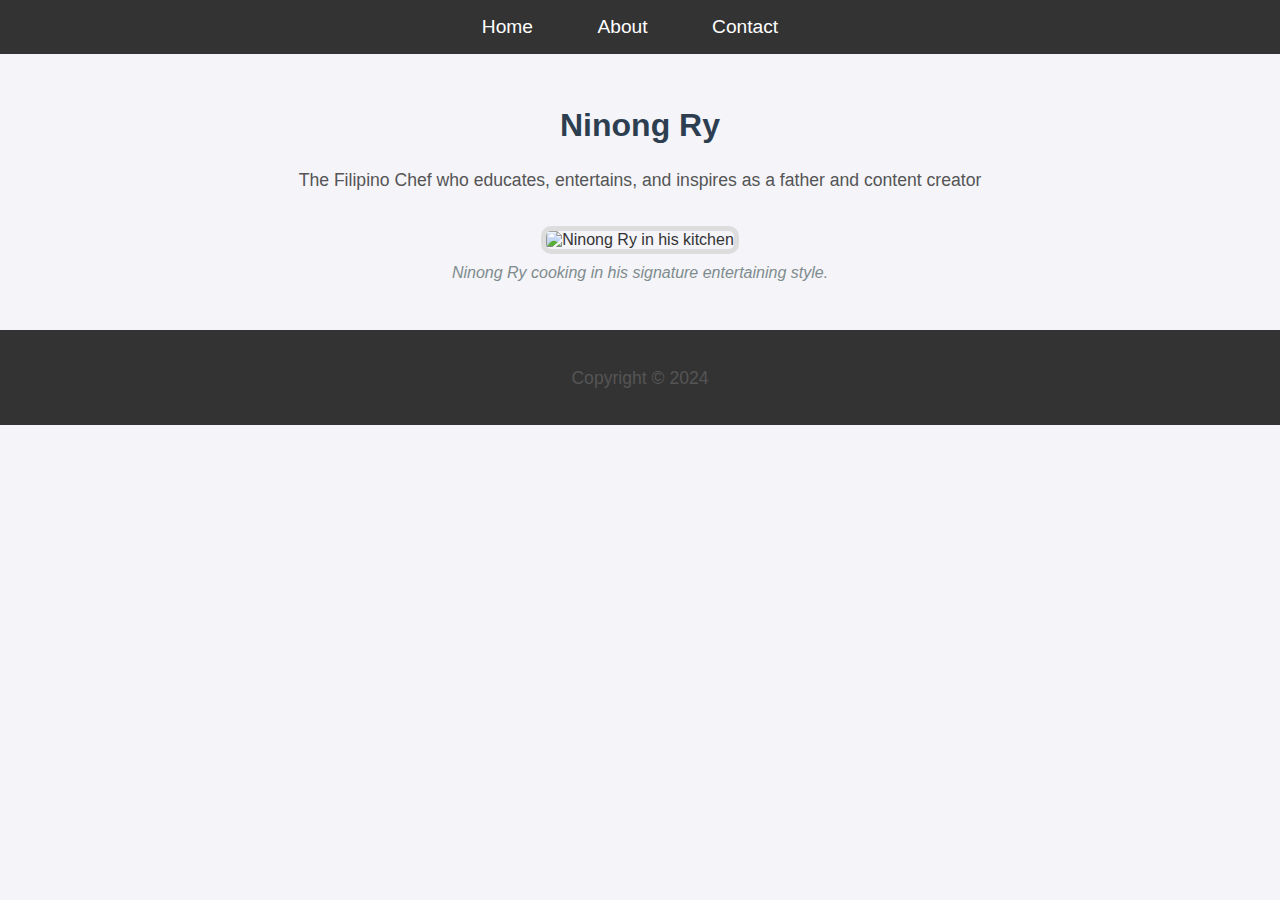
==== index.html @ 15dde17b "Add files via upload" ====
<!DOCTYPE html>
<html lang="en">
<head>
    <meta charset="UTF-8">
    <meta name="viewport" content="width=device-width, initial-scale=1.0">
    <title>Tribute to Ninong Ry</title>
    <link rel="stylesheet" href="css/style.css">
</head>
<body>
    <nav>
        <ul>
            <li><a href="index.html">Home</a></li>
            <li><a href="about.html">About</a></li>
            <li><a href="contact.html">Contact</a></li>
        </ul>
    </nav>

    <main id="main">
        <h1 id="title">Ninong Ry</h1>
        <p>The Filipino Chef who educates, entertains, and inspires as a father and content creator</p>
        <figure id="img-div">
            <img id="image" src="laning.jpg" alt="Ninong Ry in his kitchen" width="50%" height="100%">
            <figcaption id="img-caption">Ninong Ry cooking in his signature entertaining style.</figcaption>
        </figure>
    </main>

    <footer>
        <p>Copyright &copy; 2024</p>
    </footer>
</body>
</html>
---- css/style.css ----
body {
    font-family: 'Arial', sans-serif;
    margin: 0;
    padding: 0;
    background-color: #f4f4f9;
    color: #333;
}


#hero {
    background-color: #3498db; 
    padding: 2rem;
    text-align: center; 
}


nav {
    background-color: #333;
    padding: 1rem;
}

nav ul {
    list-style-type: none;
    margin: 0;
    padding: 0;
    text-align: center;
}

nav ul li {
    display: inline;
    margin-right: 20px;
}

nav ul li a {
    color: #fff;
    text-decoration: none;
    font-size: 1.2rem;
    padding: 10px 20px;
    border-radius: 5px;
    transition: background-color 0.3s ease;
}

nav ul li a:hover {
    background-color: #575757;
}


main {
    padding: 2rem;
    max-width: 1200px;
    margin: 0 auto;
}

h1, h2 {
    color: #2c3e50;
    text-align: center;
}

p {
    text-align: center;
}


#img-div {
    text-align: center;
    margin-top: 2rem;
}

#image {
    max-width: 100%; 
    height: auto; 
    border: 5px solid #ddd;
    border-radius: 10px;
}


#img-caption {
    margin-top: 10px;
    font-style: italic;
    color: #7f8c8d;
}


#tribute-info {
    background-color: #fff;
    padding: 2rem;
    border-radius: 10px;
    box-shadow: 0 4px 8px rgba(0, 0, 0, 0.1);
    margin: 2rem 0;
}

p {
    font-size: 1.1rem;
    line-height: 1.6;
    color: #555;
}


#timeline {
    margin: 2rem 0;
    padding: 1rem;
    background-color: #fff;
    border-radius: 10px;
    box-shadow: 0 4px 8px rgba(0, 0, 0, 0.1);
}

#timeline ul {
    list-style-type: none; 
    padding: 0; 
}

#timeline li {
    margin-bottom: 15px; 
    font-size: 1.1rem; 
}

#timeline li ul {
    padding-left: 20px; /
}

#timeline li ul li {
    margin-bottom: 5px; 
}


footer {
    background-color: #333;
    color: #fff;
    text-align: center;
    padding: 1rem 0;
    position: relative;
    bottom: 0;
    width: 100%;
}

#contact-info ul {
    list-style-type: none;
    padding: 0;
}

#contact-info ul li {
    margin: 0.5rem 0;
}

#contact-info a {
    color: #3498db;
    text-decoration: none;
}

#contact-info a:hover {
    text-decoration: underline;
}
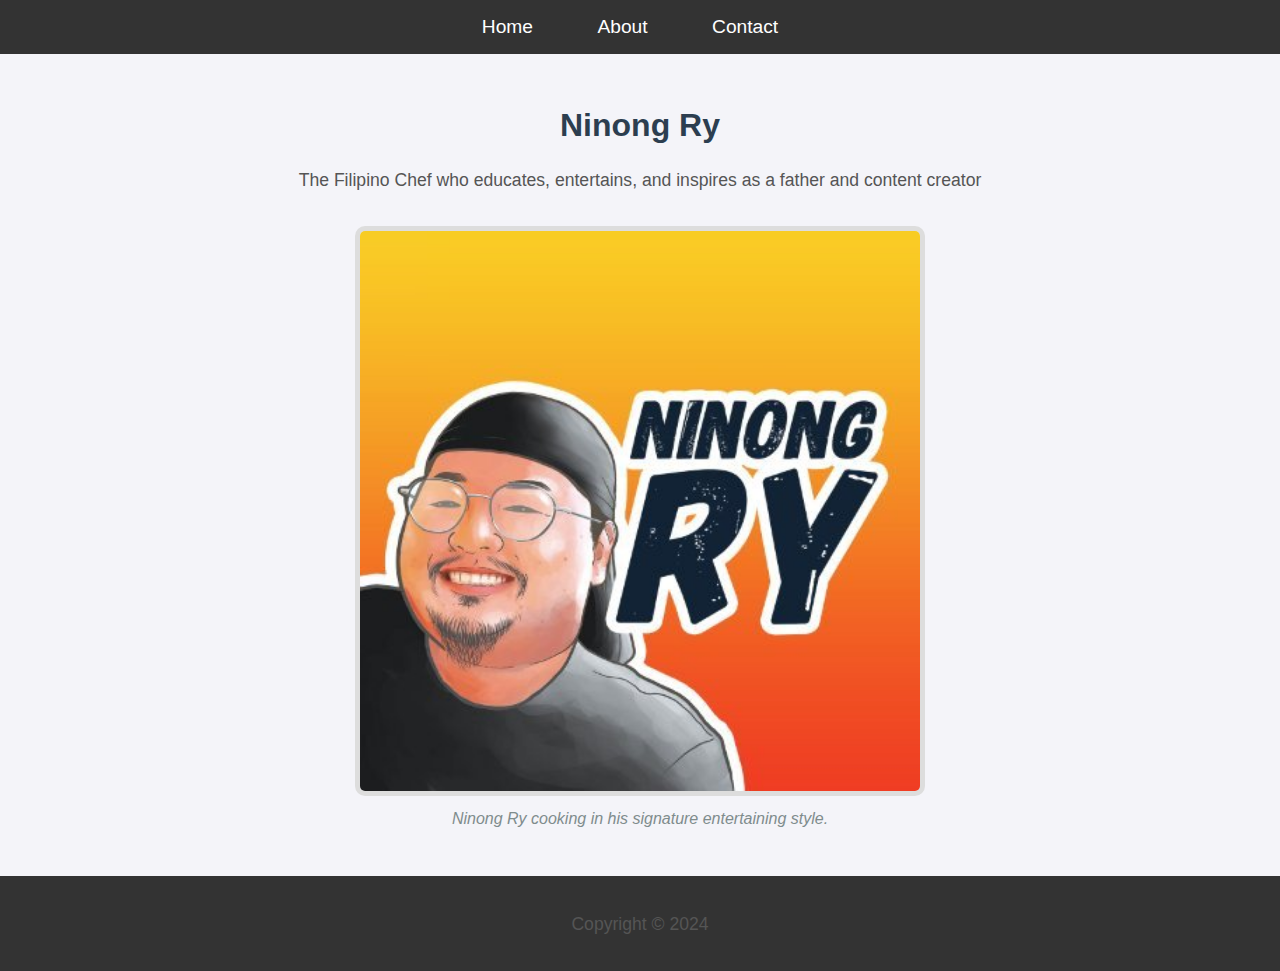
==== commit e53da980: "Update index.html" ====
--- a/index.html
+++ b/index.html
@@ -19,7 +19,7 @@
         <h1 id="title">Ninong Ry</h1>
         <p>The Filipino Chef who educates, entertains, and inspires as a father and content creator</p>
         <figure id="img-div">
-            <img id="image" src="laning.jpg" alt="Ninong Ry in his kitchen" width="50%" height="100%">
+            <img id="image" src="img/laning.jpg" alt="Ninong Ry in his kitchen" width="50%" height="100%">
             <figcaption id="img-caption">Ninong Ry cooking in his signature entertaining style.</figcaption>
         </figure>
     </main>
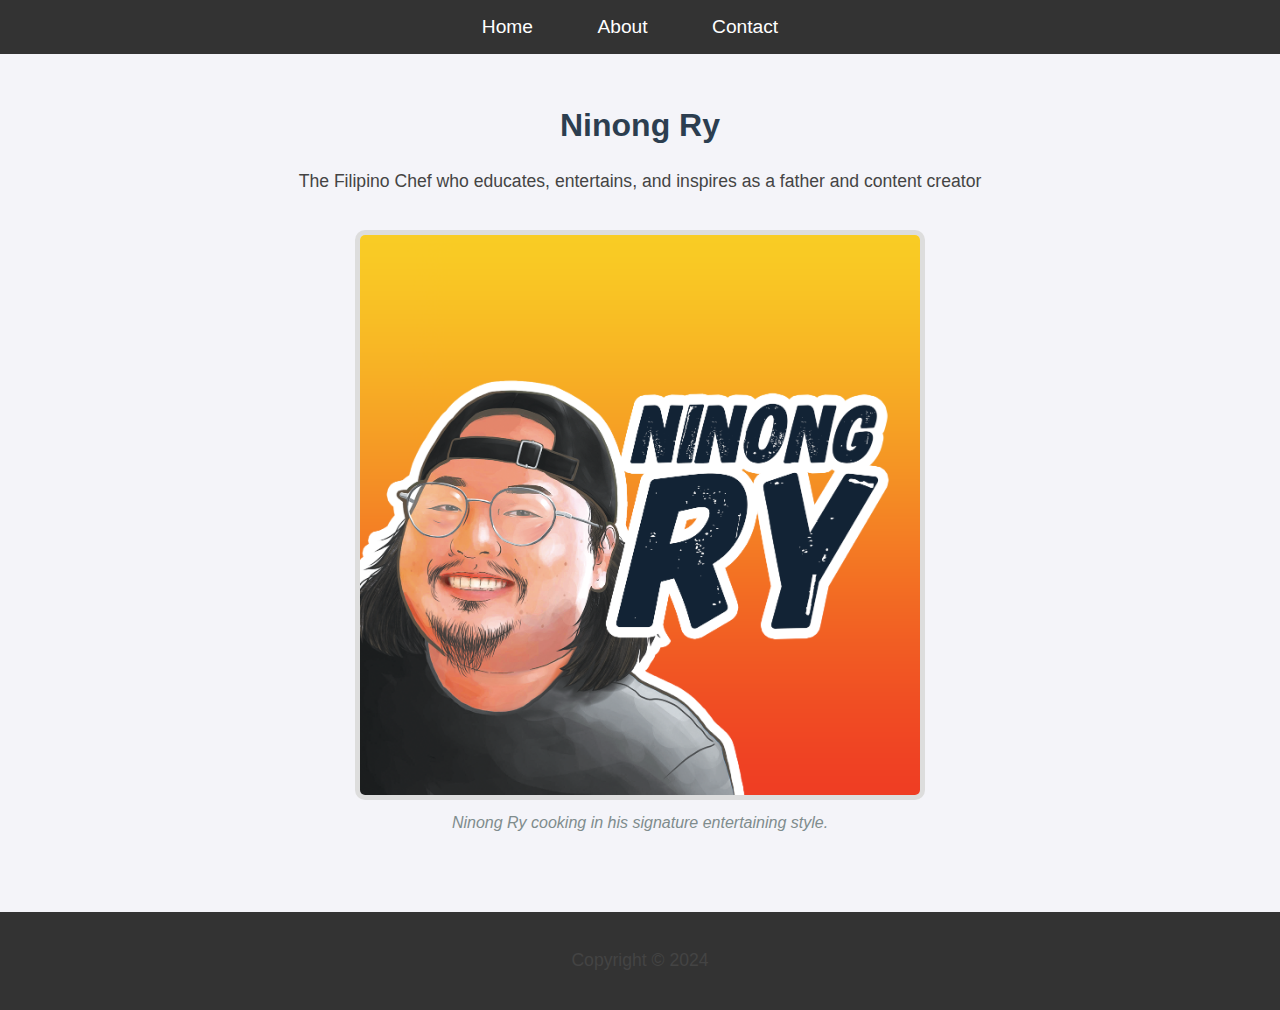
==== commit 1454c6c3: "amn" ====
--- a/index.html
+++ b/index.html
@@ -19,12 +19,12 @@
         <h1 id="title">Ninong Ry</h1>
         <p>The Filipino Chef who educates, entertains, and inspires as a father and content creator</p>
         <figure id="img-div">
-            <img id="image" src="img/laning.jpg" alt="Ninong Ry in his kitchen" width="50%" height="100%">
+            <img id="image" src="img/laning.png" alt="Ninong Ry in his kitchen" width="50%" height="100%">
             <figcaption id="img-caption">Ninong Ry cooking in his signature entertaining style.</figcaption>
         </figure>
     </main>
 
-    <footer>
+    <footer id="s1">
         <p>Copyright &copy; 2024</p>
     </footer>
 </body>
--- a/css/style.css
+++ b/css/style.css
@@ -1,4 +1,3 @@
-
 body {
     font-family: 'Arial', sans-serif;
     margin: 0;
@@ -7,13 +6,15 @@
     color: #333;
 }
 
-
 #hero {
     background-color: #3498db; 
-    padding: 2rem;
+    display: flex;
+    align-items: center;
+    justify-content: center;
+    flex-direction: column;
+    padding: 4rem 2rem; 
     text-align: center; 
 }
-
 
 nav {
     background-color: #333;
@@ -38,19 +39,24 @@
     font-size: 1.2rem;
     padding: 10px 20px;
     border-radius: 5px;
-    transition: background-color 0.3s ease;
+    transition: all 0.3s ease-in-out;
 }
 
 nav ul li a:hover {
     background-color: #575757;
 }
 
-
 main {
     padding: 2rem;
     max-width: 1200px;
     margin: 0 auto;
 }
+#main1 {
+    padding: 2rem;
+    max-width: 1200px;
+    height: 750px;
+}
+
 
 h1, h2 {
     color: #2c3e50;
@@ -58,9 +64,11 @@
 }
 
 p {
+    font-size: 1.1rem;
+    line-height: 1.8; 
+    color: #444; 
     text-align: center;
 }
-
 
 #img-div {
     text-align: center;
@@ -74,13 +82,11 @@
     border-radius: 10px;
 }
 
-
 #img-caption {
     margin-top: 10px;
     font-style: italic;
     color: #7f8c8d;
 }
-
 
 #tribute-info {
     background-color: #fff;
@@ -89,13 +95,6 @@
     box-shadow: 0 4px 8px rgba(0, 0, 0, 0.1);
     margin: 2rem 0;
 }
-
-p {
-    font-size: 1.1rem;
-    line-height: 1.6;
-    color: #555;
-}
-
 
 #timeline {
     margin: 2rem 0;
@@ -108,6 +107,7 @@
 #timeline ul {
     list-style-type: none; 
     padding: 0; 
+    text-align: center;
 }
 
 #timeline li {
@@ -116,20 +116,28 @@
 }
 
 #timeline li ul {
-    padding-left: 20px; /
+    padding-left: 1.5rem;
 }
 
 #timeline li ul li {
     margin-bottom: 5px; 
 }
 
-
-footer {
+#s1 {
     background-color: #333;
     color: #fff;
     text-align: center;
     padding: 1rem 0;
-    position: relative;
+    width: 100%;
+    margin-top: 2rem; /* Adds some spacing from the main content */
+}
+
+#s2 {
+    background-color: #333;
+    color: #fff;
+    text-align: center;
+    padding: 1rem 0;
+    
     bottom: 0;
     width: 100%;
 }
@@ -150,4 +158,5 @@
 
 #contact-info a:hover {
     text-decoration: underline;
+    color: #2980b9; 
 }
